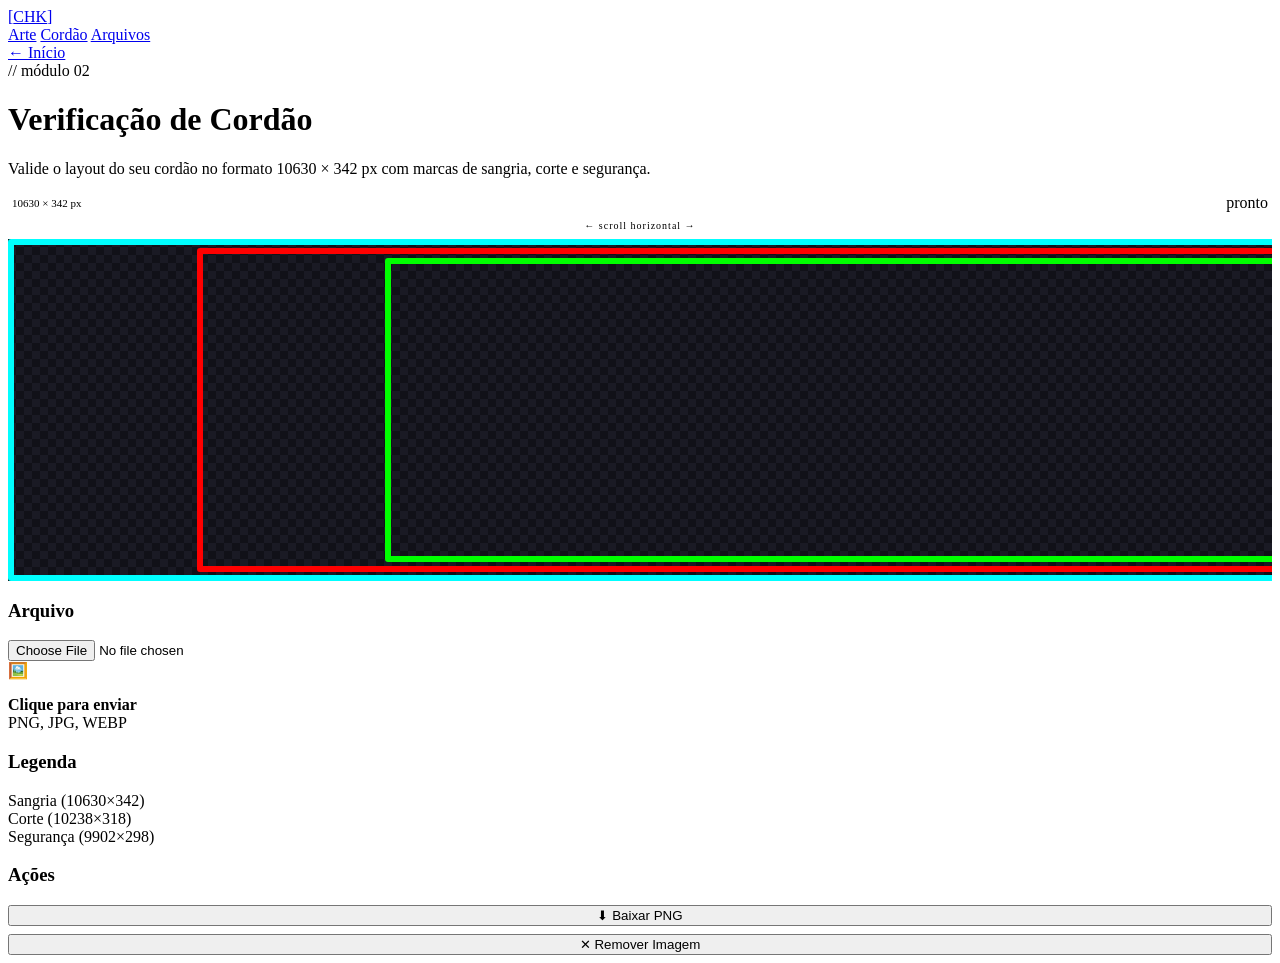
==== Checker_Documents/cordao.html @ 25f1e9ad "Add files via upload" ====
<!DOCTYPE html>
<html lang="pt-BR">
<head>
  <meta charset="UTF-8">
  <meta name="viewport" content="width=device-width, initial-scale=1.0">
  <title>Verificação de Cordão — Checker</title>
  <link rel="preconnect" href="https://fonts.googleapis.com">
  <link href="https://fonts.googleapis.com/css2?family=DM+Mono:wght@400;500&family=Syne:wght@700;800&family=DM+Sans:ital,wght@0,300;0,400;0,500;1,300&display=swap" rel="stylesheet">
  <link rel="stylesheet" href="shared.css">
  <link rel="stylesheet" href="cordao.css">
</head>
<body>
  <div class="bg-grid"></div>

  <header>
    <a href="../index.html" class="logo"><span class="logo-bracket">[</span>CHK<span class="logo-bracket">]</span></a>
    <nav>
      <a href="arte.html">Arte</a>
      <a href="cordao.html" class="active">Cordão</a>
      <a href="arquivo.html">Arquivos</a>
    </nav>
    <a href="../index.html" class="header-back">← Início</a>
  </header>

  <div class="page-wrapper">
    <div class="page-header">
      <div class="page-tag">// módulo 02</div>
      <h1>Verificação de Cordão</h1>
      <p>Valide o layout do seu cordão no formato 10630 × 342 px com marcas de sangria, corte e segurança.</p>
    </div>

    <div class="workspace workspace--cordao">
      <!-- Canvas area -->
      <div class="canvas-outer">
        <div class="canvas-toolbar">
          <span class="canvas-size mono">10630 × 342 px</span>
          <div class="canvas-toolbar-right">
            <span class="status-badge status-ok" id="status-badge">pronto</span>
          </div>
        </div>
        <div class="canvas-scroll-hint mono">← scroll horizontal →</div>
        <div class="canvas-scroll-wrap">
          <div class="canvas-wrap" id="canvas-container">
            <canvas id="canvas" width="10630" height="342"></canvas>
          </div>
        </div>
      </div>

      <!-- Sidebar -->
      <div class="sidebar">

        <!-- Upload -->
        <div class="sidebar-block">
          <h3>Arquivo</h3>
          <div class="upload-zone">
            <input type="file" id="upload" accept="image/*">
            <div class="upload-zone-icon">🖼️</div>
            <p><strong>Clique para enviar</strong><br>PNG, JPG, WEBP</p>
          </div>
        </div>

        <!-- Legenda -->
        <div class="sidebar-block">
          <h3>Legenda</h3>
          <div class="legend">
            <div class="legend-item">
              <div class="legend-dot" style="background:#00d4ff;color:#00d4ff"></div>
              <span>Sangria (10630×342)</span>
            </div>
            <div class="legend-item">
              <div class="legend-dot" style="background:#ff4466;color:#ff4466"></div>
              <span>Corte (10238×318)</span>
            </div>
            <div class="legend-item">
              <div class="legend-dot" style="background:#00ff88;color:#00ff88"></div>
              <span>Segurança (9902×298)</span>
            </div>
          </div>
        </div>

        <!-- Ações -->
        <div class="sidebar-block">
          <h3>Ações</h3>
          <div style="display:flex;flex-direction:column;gap:8px">
            <button class="btn btn-primary" id="download-canvas">⬇ Baixar PNG</button>
            <button class="btn btn-danger" id="delete-image">✕ Remover Imagem</button>
          </div>
        </div>

      </div>
    </div>
  </div>

  <script src="verificacao-cordao.js"></script>
</body>
</html>
---- Checker_Documents/cordao.css ----
/* cordao.css — estilos específicos da verificação de cordão */

.workspace--cordao {
  flex-direction: column;
}

.canvas-outer {
  width: 100%;
  display: flex;
  flex-direction: column;
  gap: 8px;
}

.canvas-toolbar {
  display: flex;
  align-items: center;
  justify-content: space-between;
  padding: 0 4px;
}

.canvas-toolbar-right {
  display: flex;
  align-items: center;
  gap: 10px;
}

.canvas-size {
  font-size: 11px;
  color: var(--text-dim);
}

.canvas-scroll-hint {
  font-size: 10px;
  color: var(--text-dim);
  text-align: center;
  letter-spacing: 1px;
}

.canvas-scroll-wrap {
  width: 100%;
  overflow-x: auto;
  border-radius: var(--radius);
  background: var(--surface);
  border: 1px solid var(--border);
  /* Custom scrollbar */
  scrollbar-width: thin;
  scrollbar-color: var(--surface3) transparent;
}

.canvas-scroll-wrap::-webkit-scrollbar {
  height: 6px;
}
.canvas-scroll-wrap::-webkit-scrollbar-thumb {
  background: var(--surface3);
  border-radius: 4px;
}

/* Canvas renderiza em escala visual para caber na tela */
.canvas-wrap {
  width: 10630px;
  height: 342px;
  background: repeating-conic-gradient(#1a1a24 0% 25%, #111118 0% 50%) 0 0 / 16px 16px;
}

#canvas {
  display: block;
  width: 10630px;
  height: 342px;
}

/* Sidebar horizontal em telas grandes */
@media (min-width: 900px) {
  .workspace--cordao {
    flex-direction: column;
  }
  .sidebar {
    flex-direction: row;
    flex: none;
    width: 100%;
  }
  .sidebar .sidebar-block {
    flex: 1;
  }
}
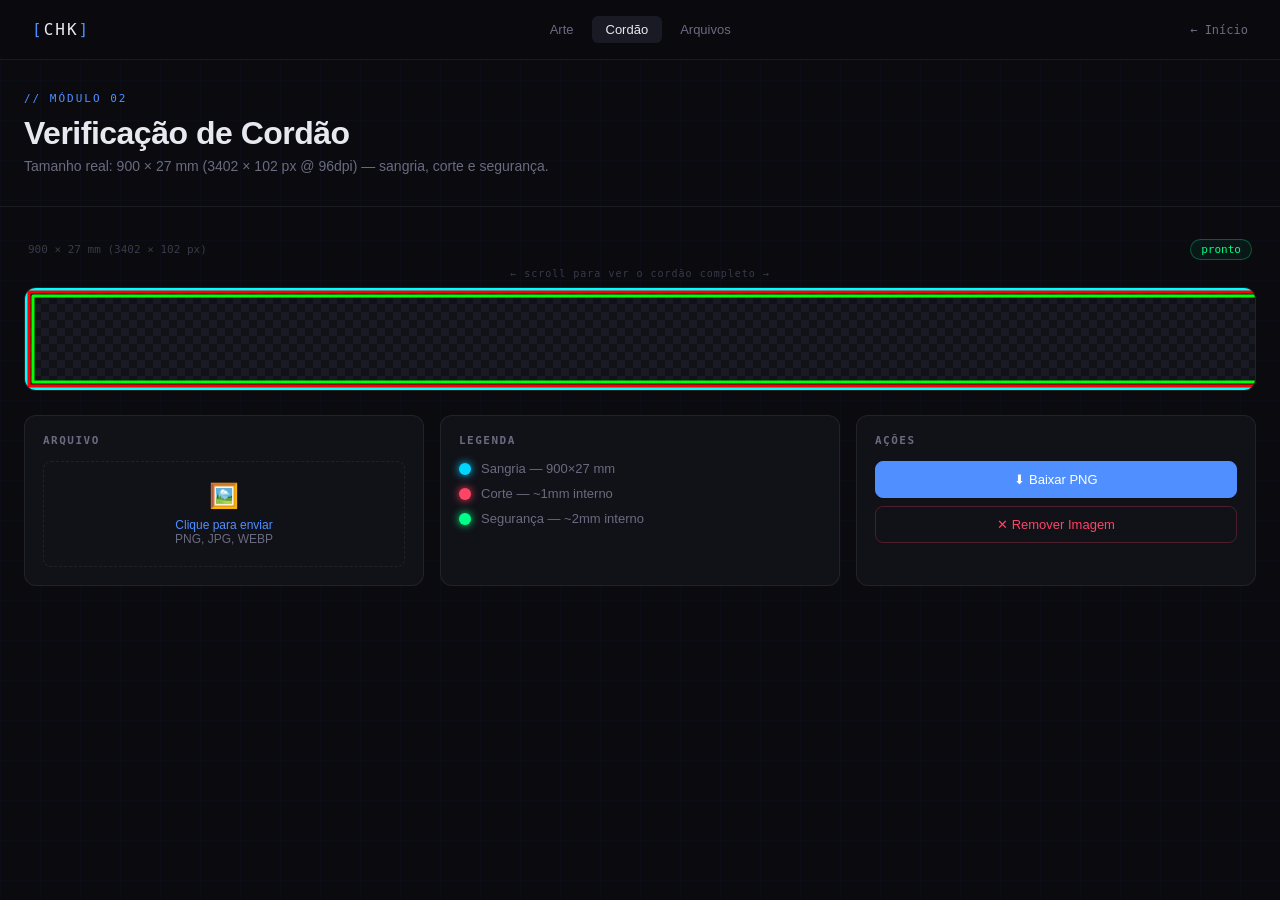
==== commit 3e2f256b: "Add files via upload" ====
--- a/Checker_Documents/cordao.html
+++ b/Checker_Documents/cordao.html
@@ -11,7 +11,6 @@
 </head>
 <body>
   <div class="bg-grid"></div>
-
   <header>
     <a href="../index.html" class="logo"><span class="logo-bracket">[</span>CHK<span class="logo-bracket">]</span></a>
     <nav>
@@ -26,30 +25,27 @@
     <div class="page-header">
       <div class="page-tag">// módulo 02</div>
       <h1>Verificação de Cordão</h1>
-      <p>Valide o layout do seu cordão no formato 10630 × 342 px com marcas de sangria, corte e segurança.</p>
+      <p>Tamanho real: 900 × 27 mm (3402 × 102 px @ 96dpi) — sangria, corte e segurança.</p>
     </div>
 
     <div class="workspace workspace--cordao">
-      <!-- Canvas area -->
+
       <div class="canvas-outer">
         <div class="canvas-toolbar">
-          <span class="canvas-size mono">10630 × 342 px</span>
+          <span id="canvas-size-label" class="mono" style="font-size:11px;color:var(--text-dim)">900 × 27 mm  (3402 × 102 px)</span>
           <div class="canvas-toolbar-right">
             <span class="status-badge status-ok" id="status-badge">pronto</span>
           </div>
         </div>
-        <div class="canvas-scroll-hint mono">← scroll horizontal →</div>
+        <div class="canvas-scroll-hint mono">← scroll para ver o cordão completo →</div>
         <div class="canvas-scroll-wrap">
-          <div class="canvas-wrap" id="canvas-container">
-            <canvas id="canvas" width="10630" height="342"></canvas>
+          <div class="canvas-wrap">
+            <canvas id="canvas" width="3402" height="102"></canvas>
           </div>
         </div>
       </div>
 
-      <!-- Sidebar -->
       <div class="sidebar">
-
-        <!-- Upload -->
         <div class="sidebar-block">
           <h3>Arquivo</h3>
           <div class="upload-zone">
@@ -59,26 +55,24 @@
           </div>
         </div>
 
-        <!-- Legenda -->
         <div class="sidebar-block">
           <h3>Legenda</h3>
           <div class="legend">
             <div class="legend-item">
               <div class="legend-dot" style="background:#00d4ff;color:#00d4ff"></div>
-              <span>Sangria (10630×342)</span>
+              <span>Sangria — 900×27 mm</span>
             </div>
             <div class="legend-item">
               <div class="legend-dot" style="background:#ff4466;color:#ff4466"></div>
-              <span>Corte (10238×318)</span>
+              <span>Corte — ~1mm interno</span>
             </div>
             <div class="legend-item">
               <div class="legend-dot" style="background:#00ff88;color:#00ff88"></div>
-              <span>Segurança (9902×298)</span>
+              <span>Segurança — ~2mm interno</span>
             </div>
           </div>
         </div>
 
-        <!-- Ações -->
         <div class="sidebar-block">
           <h3>Ações</h3>
           <div style="display:flex;flex-direction:column;gap:8px">
@@ -86,7 +80,6 @@
             <button class="btn btn-danger" id="delete-image">✕ Remover Imagem</button>
           </div>
         </div>
-
       </div>
     </div>
   </div>
--- a/Checker_Documents/shared.css
+++ b/Checker_Documents/shared.css
@@ -0,0 +1,116 @@
+/* =============================================
+   CHECKER v2.0 — shared.css
+   Tokens e componentes compartilhados
+   ============================================= */
+:root {
+  --bg: #0a0a0f;
+  --surface: #111118;
+  --surface2: #1a1a24;
+  --surface3: #22222e;
+  --border: rgba(255,255,255,0.07);
+  --border-hover: rgba(255,255,255,0.14);
+  --text: #e8e8f0;
+  --text-muted: #6b6b80;
+  --text-dim: #3a3a4a;
+  --accent: #4f8fff;
+  --accent2: #7c5cfc;
+  --cyan: #00d4ff;
+  --green: #00ff88;
+  --red: #ff4466;
+  --font-display: 'Syne', sans-serif;
+  --font-body: 'DM Sans', sans-serif;
+  --font-mono: 'DM Mono', monospace;
+  --radius: 12px;
+  --radius-sm: 8px;
+  --header-h: 60px;
+}
+*,*::before,*::after{box-sizing:border-box;margin:0;padding:0}
+html{scroll-behavior:smooth}
+body{font-family:var(--font-body);background:var(--bg);color:var(--text);min-height:100vh}
+
+/* bg */
+.bg-grid{
+  position:fixed;inset:0;z-index:0;pointer-events:none;
+  background-image:linear-gradient(rgba(79,143,255,0.03) 1px,transparent 1px),linear-gradient(90deg,rgba(79,143,255,0.03) 1px,transparent 1px);
+  background-size:40px 40px;
+}
+
+/* header */
+header{
+  position:fixed;top:0;left:0;right:0;z-index:100;
+  display:flex;align-items:center;justify-content:space-between;
+  padding:0 32px;height:var(--header-h);
+  background:rgba(10,10,15,0.9);backdrop-filter:blur(16px);
+  border-bottom:1px solid var(--border);
+}
+.logo{font-family:var(--font-mono);font-size:16px;font-weight:500;color:var(--text);letter-spacing:2px;text-decoration:none}
+.logo-bracket{color:var(--accent)}
+header nav{display:flex;gap:4px}
+header nav a{font-size:13px;font-weight:500;color:var(--text-muted);text-decoration:none;padding:6px 14px;border-radius:6px;transition:color .2s,background .2s}
+header nav a:hover,header nav a.active{color:var(--text);background:var(--surface2)}
+.header-back{font-family:var(--font-mono);font-size:12px;color:var(--text-muted);text-decoration:none;display:flex;align-items:center;gap:6px;transition:color .2s}
+.header-back:hover{color:var(--text)}
+
+/* layout */
+.page-wrapper{position:relative;z-index:1;padding-top:calc(var(--header-h) + 32px);padding-bottom:60px;min-height:100vh}
+.page-header{max-width:1300px;margin:0 auto;padding:0 24px 32px;border-bottom:1px solid var(--border);margin-bottom:32px}
+.page-header .page-tag{font-family:var(--font-mono);font-size:11px;color:var(--accent);text-transform:uppercase;letter-spacing:2px;margin-bottom:10px}
+.page-header h1{font-family:var(--font-display);font-size:32px;font-weight:800;letter-spacing:-.5px}
+.page-header p{font-size:14px;color:var(--text-muted);margin-top:6px;font-weight:300}
+
+/* workspace */
+.workspace{max-width:1300px;margin:0 auto;padding:0 24px;display:flex;gap:24px;align-items:flex-start}
+
+/* sidebar */
+.sidebar{flex:0 0 260px;display:flex;flex-direction:column;gap:16px}
+.sidebar-block{background:var(--surface);border:1px solid var(--border);border-radius:var(--radius);padding:18px}
+.sidebar-block h3{font-family:var(--font-mono);font-size:11px;color:var(--text-muted);text-transform:uppercase;letter-spacing:1.5px;margin-bottom:14px}
+
+/* legend */
+.legend{display:flex;flex-direction:column;gap:10px}
+.legend-item{display:flex;align-items:center;gap:10px}
+.legend-dot{width:12px;height:12px;border-radius:50%;flex-shrink:0;box-shadow:0 0 8px currentColor}
+.legend-item span{font-size:13px;color:var(--text-muted)}
+
+/* form */
+.field{display:flex;flex-direction:column;gap:6px}
+.field label{font-family:var(--font-mono);font-size:11px;color:var(--text-muted);text-transform:uppercase;letter-spacing:1px}
+select{
+  width:100%;background:var(--surface2);border:1px solid var(--border);border-radius:var(--radius-sm);
+  color:var(--text);font-family:var(--font-body);font-size:13px;padding:9px 32px 9px 12px;
+  cursor:pointer;outline:none;transition:border-color .2s;appearance:none;-webkit-appearance:none;
+  background-image:url("data:image/svg+xml,%3Csvg xmlns='http://www.w3.org/2000/svg' width='12' height='8' viewBox='0 0 12 8'%3E%3Cpath d='M1 1l5 5 5-5' stroke='%236b6b80' stroke-width='1.5' fill='none'/%3E%3C/svg%3E");
+  background-repeat:no-repeat;background-position:right 12px center;
+}
+select:focus{border-color:var(--accent)}
+select option{background:var(--surface2)}
+
+/* buttons */
+.btn{display:flex;align-items:center;justify-content:center;gap:8px;width:100%;padding:10px 16px;font-family:var(--font-body);font-size:13px;font-weight:500;border:1px solid var(--border);border-radius:var(--radius-sm);cursor:pointer;transition:background .2s,border-color .2s,color .2s;text-decoration:none}
+.btn-primary{background:var(--accent);border-color:var(--accent);color:#fff}
+.btn-primary:hover{background:#3a78ff;border-color:#3a78ff}
+.btn-ghost{background:transparent;color:var(--text-muted)}
+.btn-ghost:hover{background:var(--surface2);border-color:var(--border-hover);color:var(--text)}
+.btn-danger{background:transparent;color:var(--red);border-color:rgba(255,68,102,0.25)}
+.btn-danger:hover{background:rgba(255,68,102,0.1);border-color:var(--red)}
+
+/* upload zone */
+.upload-zone{border:1px dashed var(--border);border-radius:var(--radius-sm);padding:20px;text-align:center;cursor:pointer;transition:border-color .2s,background .2s;position:relative}
+.upload-zone:hover{border-color:var(--accent);background:rgba(79,143,255,0.04)}
+.upload-zone input[type="file"]{position:absolute;inset:0;opacity:0;cursor:pointer;width:100%;height:100%}
+.upload-zone-icon{font-size:24px;margin-bottom:8px}
+.upload-zone p{font-size:12px;color:var(--text-muted)}
+.upload-zone strong{color:var(--accent);font-weight:500}
+
+/* status badge */
+.status-badge{font-family:var(--font-mono);font-size:11px;padding:3px 10px;border-radius:20px;border:1px solid}
+.status-ok{color:var(--green);border-color:rgba(0,255,136,0.3);background:rgba(0,255,136,0.06)}
+.status-warn{color:#ffb800;border-color:rgba(255,184,0,0.3);background:rgba(255,184,0,0.06)}
+
+/* mono util */
+.mono{font-family:var(--font-mono)}
+
+/* animations */
+@keyframes fadeUp{from{opacity:0;transform:translateY(16px)}to{opacity:1;transform:translateY(0)}}
+.page-header{animation:fadeUp .5s both}
+.workspace{animation:fadeUp .5s .1s both}
--- a/Checker_Documents/cordao.css
+++ b/Checker_Documents/cordao.css
@@ -1,84 +1,41 @@
-/* cordao.css — estilos específicos da verificação de cordão */
+/* cordao.css — verificação de cordão */
 
-.workspace--cordao {
-  flex-direction: column;
+.workspace--cordao{flex-direction:column}
+
+.canvas-outer{width:100%;display:flex;flex-direction:column;gap:8px}
+.canvas-toolbar{display:flex;align-items:center;justify-content:space-between;padding:0 4px}
+.canvas-toolbar-right{display:flex;align-items:center;gap:10px}
+
+.canvas-scroll-hint{font-size:10px;color:var(--text-dim);text-align:center;letter-spacing:1px;font-family:var(--font-mono)}
+
+/* wrapper com scroll horizontal */
+.canvas-scroll-wrap{
+  width:100%;overflow-x:auto;
+  border-radius:var(--radius);
+  background:var(--surface);
+  border:1px solid var(--border);
+  scrollbar-width:thin;
+  scrollbar-color:var(--surface3) transparent;
+}
+.canvas-scroll-wrap::-webkit-scrollbar{height:6px}
+.canvas-scroll-wrap::-webkit-scrollbar-thumb{background:var(--surface3);border-radius:4px}
+
+/* canvas interno — renderiza no tamanho real do arquivo, escala visual via CSS */
+.canvas-wrap{
+  /* mostra canvas em escala reduzida para caber na tela (3402px → ~900px visual) */
+  width:3402px;
+  height:102px;
+  background:repeating-conic-gradient(#1a1a24 0% 25%,#111118 0% 50%) 0 0/16px 16px;
 }
 
-.canvas-outer {
-  width: 100%;
-  display: flex;
-  flex-direction: column;
-  gap: 8px;
+#canvas{
+  display:block;
+  width:3402px;
+  height:102px;
 }
 
-.canvas-toolbar {
-  display: flex;
-  align-items: center;
-  justify-content: space-between;
-  padding: 0 4px;
+/* sidebar horizontal */
+@media(min-width:900px){
+  .sidebar{flex-direction:row;flex:none;width:100%}
+  .sidebar .sidebar-block{flex:1}
 }
-
-.canvas-toolbar-right {
-  display: flex;
-  align-items: center;
-  gap: 10px;
-}
-
-.canvas-size {
-  font-size: 11px;
-  color: var(--text-dim);
-}
-
-.canvas-scroll-hint {
-  font-size: 10px;
-  color: var(--text-dim);
-  text-align: center;
-  letter-spacing: 1px;
-}
-
-.canvas-scroll-wrap {
-  width: 100%;
-  overflow-x: auto;
-  border-radius: var(--radius);
-  background: var(--surface);
-  border: 1px solid var(--border);
-  /* Custom scrollbar */
-  scrollbar-width: thin;
-  scrollbar-color: var(--surface3) transparent;
-}
-
-.canvas-scroll-wrap::-webkit-scrollbar {
-  height: 6px;
-}
-.canvas-scroll-wrap::-webkit-scrollbar-thumb {
-  background: var(--surface3);
-  border-radius: 4px;
-}
-
-/* Canvas renderiza em escala visual para caber na tela */
-.canvas-wrap {
-  width: 10630px;
-  height: 342px;
-  background: repeating-conic-gradient(#1a1a24 0% 25%, #111118 0% 50%) 0 0 / 16px 16px;
-}
-
-#canvas {
-  display: block;
-  width: 10630px;
-  height: 342px;
-}
-
-/* Sidebar horizontal em telas grandes */
-@media (min-width: 900px) {
-  .workspace--cordao {
-    flex-direction: column;
-  }
-  .sidebar {
-    flex-direction: row;
-    flex: none;
-    width: 100%;
-  }
-  .sidebar .sidebar-block {
-    flex: 1;
-  }
-}
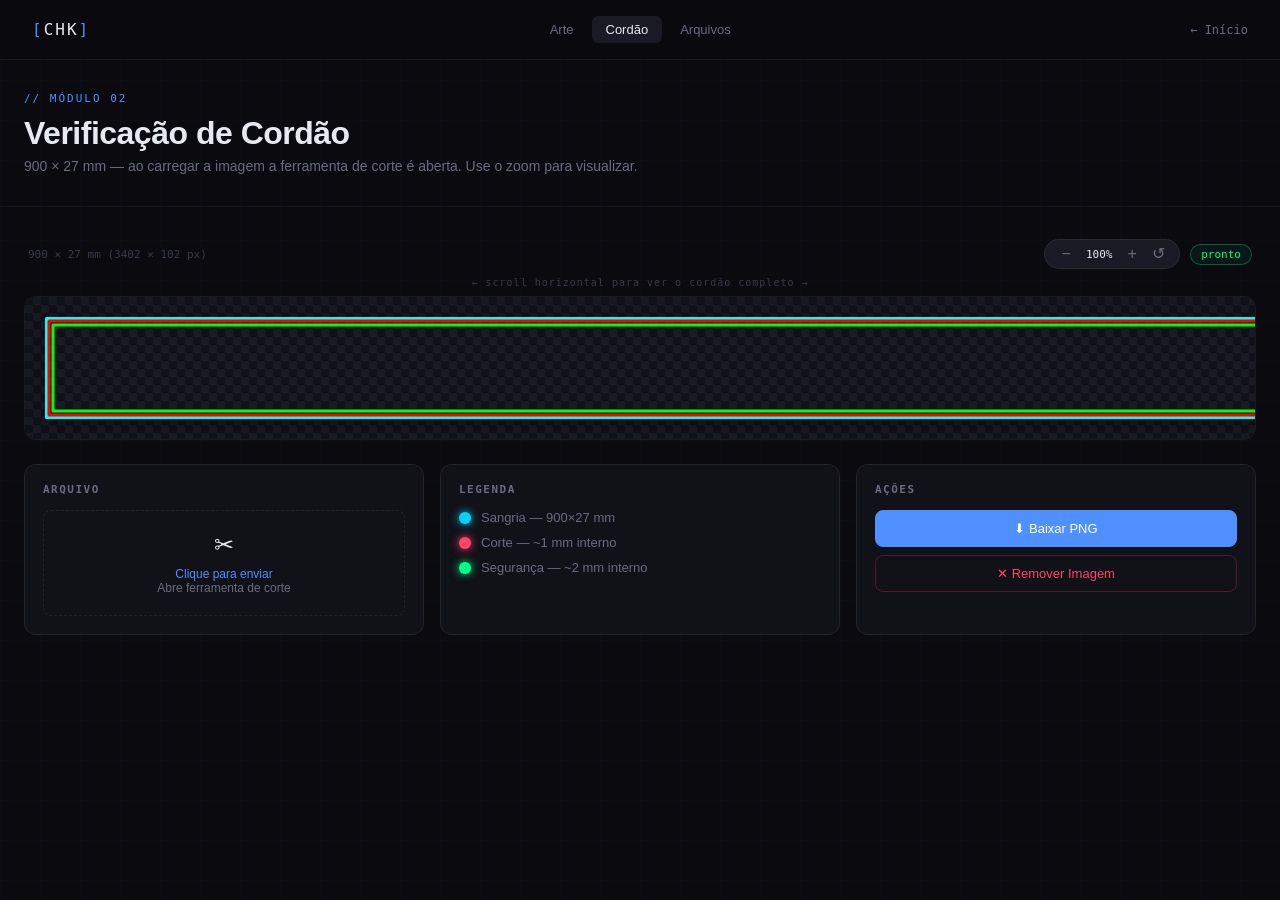
==== commit c80439cd: "Add files via upload" ====
--- a/Checker_Documents/cordao.html
+++ b/Checker_Documents/cordao.html
@@ -10,80 +10,96 @@
   <link rel="stylesheet" href="cordao.css">
 </head>
 <body>
-  <div class="bg-grid"></div>
-  <header>
-    <a href="../index.html" class="logo"><span class="logo-bracket">[</span>CHK<span class="logo-bracket">]</span></a>
-    <nav>
-      <a href="arte.html">Arte</a>
-      <a href="cordao.html" class="active">Cordão</a>
-      <a href="arquivo.html">Arquivos</a>
-    </nav>
-    <a href="../index.html" class="header-back">← Início</a>
-  </header>
+<div class="bg-grid"></div>
 
-  <div class="page-wrapper">
-    <div class="page-header">
-      <div class="page-tag">// módulo 02</div>
-      <h1>Verificação de Cordão</h1>
-      <p>Tamanho real: 900 × 27 mm (3402 × 102 px @ 96dpi) — sangria, corte e segurança.</p>
+<!-- ═══════════ CROP MODAL ═══════════ -->
+<div id="crop-modal" class="crop-overlay">
+  <div class="crop-box">
+    <div class="crop-header">
+      <div>
+        <span class="crop-title">✂ Ferramenta de Corte</span>
+        <p class="crop-hint">Arraste para selecionar a área do cordão. A seleção será esticada para 900×27mm.</p>
+      </div>
+      <button id="crop-modal-close" class="crop-x">✕</button>
+    </div>
+    <div class="crop-canvas-wrap">
+      <canvas id="crop-canvas"></canvas>
+    </div>
+    <div class="crop-actions">
+      <button id="crop-cancel"  class="btn btn-ghost">Cancelar</button>
+      <button id="crop-confirm" class="btn btn-primary">✂ Aplicar Corte</button>
+    </div>
+  </div>
+</div>
+<!-- ══════════════════════════════════ -->
+
+<header>
+  <a href="../index.html" class="logo"><span class="logo-bracket">[</span>CHK<span class="logo-bracket">]</span></a>
+  <nav>
+    <a href="arte.html">Arte</a>
+    <a href="cordao.html" class="active">Cordão</a>
+    <a href="arquivo.html">Arquivos</a>
+  </nav>
+  <a href="../index.html" class="header-back">← Início</a>
+</header>
+
+<div class="page-wrapper">
+  <div class="page-header">
+    <div class="page-tag">// módulo 02</div>
+    <h1>Verificação de Cordão</h1>
+    <p>900 × 27 mm — ao carregar a imagem a ferramenta de corte é aberta. Use o zoom para visualizar.</p>
+  </div>
+
+  <div class="workspace workspace--cordao">
+    <div class="canvas-outer">
+      <div class="canvas-toolbar">
+        <span id="canvas-size-label" class="mono" style="font-size:11px;color:var(--text-dim)">900 × 27 mm</span>
+        <div class="canvas-toolbar-right">
+          <div class="zoom-bar">
+            <button class="zoom-btn" id="zoom-out">−</button>
+            <span id="zoom-label" class="mono zoom-num">100%</span>
+            <button class="zoom-btn" id="zoom-in">+</button>
+            <button class="zoom-btn" id="zoom-reset">↺</button>
+          </div>
+          <span class="status-badge status-ok" id="status-badge">pronto</span>
+        </div>
+      </div>
+      <div class="canvas-hint mono">← scroll horizontal para ver o cordão completo →</div>
+      <div class="canvas-scroll">
+        <div class="canvas-pad">
+          <canvas id="canvas" width="3402" height="102"></canvas>
+        </div>
+      </div>
     </div>
 
-    <div class="workspace workspace--cordao">
-
-      <div class="canvas-outer">
-        <div class="canvas-toolbar">
-          <span id="canvas-size-label" class="mono" style="font-size:11px;color:var(--text-dim)">900 × 27 mm  (3402 × 102 px)</span>
-          <div class="canvas-toolbar-right">
-            <span class="status-badge status-ok" id="status-badge">pronto</span>
-          </div>
-        </div>
-        <div class="canvas-scroll-hint mono">← scroll para ver o cordão completo →</div>
-        <div class="canvas-scroll-wrap">
-          <div class="canvas-wrap">
-            <canvas id="canvas" width="3402" height="102"></canvas>
-          </div>
+    <div class="sidebar">
+      <div class="sidebar-block">
+        <h3>Arquivo</h3>
+        <div class="upload-zone">
+          <input type="file" id="upload" accept="image/*">
+          <div class="upload-zone-icon">✂</div>
+          <p><strong>Clique para enviar</strong><br>Abre ferramenta de corte</p>
         </div>
       </div>
-
-      <div class="sidebar">
-        <div class="sidebar-block">
-          <h3>Arquivo</h3>
-          <div class="upload-zone">
-            <input type="file" id="upload" accept="image/*">
-            <div class="upload-zone-icon">🖼️</div>
-            <p><strong>Clique para enviar</strong><br>PNG, JPG, WEBP</p>
-          </div>
+      <div class="sidebar-block">
+        <h3>Legenda</h3>
+        <div class="legend">
+          <div class="legend-item"><div class="legend-dot" style="background:#00d4ff;color:#00d4ff"></div><span>Sangria — 900×27 mm</span></div>
+          <div class="legend-item"><div class="legend-dot" style="background:#ff4466;color:#ff4466"></div><span>Corte — ~1 mm interno</span></div>
+          <div class="legend-item"><div class="legend-dot" style="background:#00ff88;color:#00ff88"></div><span>Segurança — ~2 mm interno</span></div>
         </div>
-
-        <div class="sidebar-block">
-          <h3>Legenda</h3>
-          <div class="legend">
-            <div class="legend-item">
-              <div class="legend-dot" style="background:#00d4ff;color:#00d4ff"></div>
-              <span>Sangria — 900×27 mm</span>
-            </div>
-            <div class="legend-item">
-              <div class="legend-dot" style="background:#ff4466;color:#ff4466"></div>
-              <span>Corte — ~1mm interno</span>
-            </div>
-            <div class="legend-item">
-              <div class="legend-dot" style="background:#00ff88;color:#00ff88"></div>
-              <span>Segurança — ~2mm interno</span>
-            </div>
-          </div>
-        </div>
-
-        <div class="sidebar-block">
-          <h3>Ações</h3>
-          <div style="display:flex;flex-direction:column;gap:8px">
-            <button class="btn btn-primary" id="download-canvas">⬇ Baixar PNG</button>
-            <button class="btn btn-danger" id="delete-image">✕ Remover Imagem</button>
-          </div>
+      </div>
+      <div class="sidebar-block">
+        <h3>Ações</h3>
+        <div style="display:flex;flex-direction:column;gap:8px">
+          <button class="btn btn-primary" id="download-canvas">⬇ Baixar PNG</button>
+          <button class="btn btn-danger"  id="delete-image">✕ Remover Imagem</button>
         </div>
       </div>
     </div>
   </div>
+</div>
 
-  <script src="verificacao-cordao.js"></script>
+<script src="verificacao-cordao.js"></script>
 </body>
 </html>
--- a/Checker_Documents/cordao.css
+++ b/Checker_Documents/cordao.css
@@ -1,41 +1,70 @@
-/* cordao.css — verificação de cordão */
+/* cordao.css v2.2 */
 
-.workspace--cordao{flex-direction:column}
+.workspace--cordao { flex-direction: column; }
 
-.canvas-outer{width:100%;display:flex;flex-direction:column;gap:8px}
-.canvas-toolbar{display:flex;align-items:center;justify-content:space-between;padding:0 4px}
-.canvas-toolbar-right{display:flex;align-items:center;gap:10px}
+.canvas-outer { width:100%; display:flex; flex-direction:column; gap:8px; }
+.canvas-toolbar { display:flex; align-items:center; justify-content:space-between; padding:0 4px; }
+.canvas-toolbar-right { display:flex; align-items:center; gap:10px; }
 
-.canvas-scroll-hint{font-size:10px;color:var(--text-dim);text-align:center;letter-spacing:1px;font-family:var(--font-mono)}
+/* zoom bar (compartilhado visualmente com arte) */
+.zoom-bar {
+  display:flex; align-items:center; gap:4px;
+  background:var(--surface2); border:1px solid var(--border);
+  border-radius:20px; padding:3px 10px;
+}
+.zoom-btn {
+  background:none; border:none; cursor:pointer; color:var(--text-muted);
+  font-size:16px; line-height:1; width:22px; height:22px;
+  display:flex; align-items:center; justify-content:center;
+  border-radius:50%; transition:background .15s,color .15s;
+}
+.zoom-btn:hover { background:var(--surface3); color:var(--text); }
+.zoom-num { font-size:11px; color:var(--text); min-width:36px; text-align:center; }
 
-/* wrapper com scroll horizontal */
-.canvas-scroll-wrap{
-  width:100%;overflow-x:auto;
-  border-radius:var(--radius);
-  background:var(--surface);
-  border:1px solid var(--border);
-  scrollbar-width:thin;
-  scrollbar-color:var(--surface3) transparent;
+.canvas-hint { font-size:10px; color:var(--text-dim); text-align:center; letter-spacing:1px; }
+
+.canvas-scroll {
+  width:100%; overflow-x:auto; overflow-y:hidden;
+  border-radius:var(--radius); border:1px solid var(--border);
+  scrollbar-width:thin; scrollbar-color:var(--surface3) transparent;
 }
-.canvas-scroll-wrap::-webkit-scrollbar{height:6px}
-.canvas-scroll-wrap::-webkit-scrollbar-thumb{background:var(--surface3);border-radius:4px}
+.canvas-scroll::-webkit-scrollbar { height:6px; }
+.canvas-scroll::-webkit-scrollbar-thumb { background:var(--surface3); border-radius:4px; }
 
-/* canvas interno — renderiza no tamanho real do arquivo, escala visual via CSS */
-.canvas-wrap{
-  /* mostra canvas em escala reduzida para caber na tela (3402px → ~900px visual) */
-  width:3402px;
-  height:102px;
+.canvas-pad {
+  display:inline-flex; padding:20px;
   background:repeating-conic-gradient(#1a1a24 0% 25%,#111118 0% 50%) 0 0/16px 16px;
 }
+#canvas { display:block; box-shadow:0 2px 20px rgba(0,0,0,.5); }
 
-#canvas{
-  display:block;
-  width:3402px;
-  height:102px;
+/* crop modal (mesmo estilo de arte.css) */
+.crop-overlay {
+  position:fixed; inset:0; z-index:9999;
+  background:rgba(0,0,0,.78); backdrop-filter:blur(8px);
+  display:none; align-items:center; justify-content:center;
 }
+.crop-overlay.open { display:flex; }
+.crop-box {
+  background:var(--surface); border:1px solid var(--border-hover);
+  border-radius:16px; padding:24px;
+  max-width:min(96vw,1040px); max-height:92vh; overflow-y:auto;
+  display:flex; flex-direction:column; gap:16px;
+  box-shadow:0 32px 100px rgba(0,0,0,.7);
+  animation:cropIn .2s both;
+}
+@keyframes cropIn { from{opacity:0;transform:scale(.96)} to{opacity:1;transform:scale(1)} }
+.crop-header { display:flex; align-items:flex-start; justify-content:space-between; gap:16px; }
+.crop-title  { font-family:var(--font-display); font-size:20px; font-weight:800; color:var(--text); }
+.crop-hint   { font-size:13px; color:var(--text-muted); margin-top:4px; line-height:1.5; }
+.crop-x { background:none; border:none; cursor:pointer; color:var(--text-muted); font-size:18px; width:30px; height:30px; border-radius:50%; flex-shrink:0; display:flex; align-items:center; justify-content:center; transition:background .15s,color .15s; }
+.crop-x:hover { background:var(--surface3); color:var(--text); }
+.crop-canvas-wrap { border-radius:var(--radius-sm); border:1px solid var(--border); background:#000; overflow:auto; cursor:crosshair; max-height:54vh; }
+#crop-canvas { display:block; cursor:crosshair; max-width:100%; }
+.crop-actions { display:flex; gap:10px; justify-content:flex-end; }
+.crop-actions .btn { width:auto; min-width:130px; }
 
-/* sidebar horizontal */
-@media(min-width:900px){
-  .sidebar{flex-direction:row;flex:none;width:100%}
-  .sidebar .sidebar-block{flex:1}
+/* sidebar horizontal em telas grandes */
+@media(min-width:900px) {
+  .sidebar { flex-direction:row; flex:none; width:100%; }
+  .sidebar .sidebar-block { flex:1; }
 }
